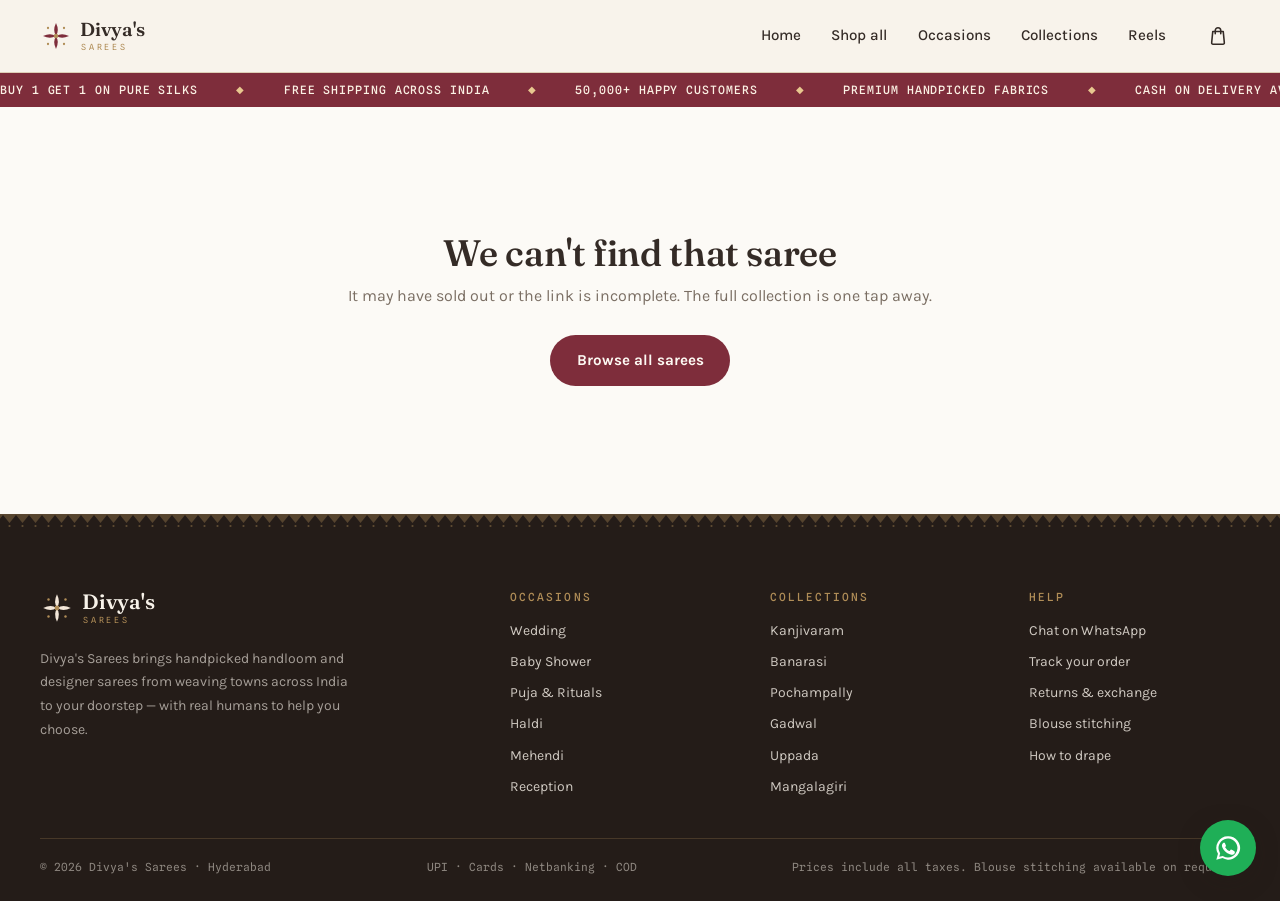
==== product.html @ c38b9ee7 "Initial commit: Divya's Sarees e-commerce template A production-ready, mobile-first e-commerce templ" ====
<!DOCTYPE html>
<html lang="en">
<head>
  <meta charset="UTF-8">
  <meta name="viewport" content="width=device-width, initial-scale=1.0">
  <title>Saree — Divya's Sarees</title>
  <meta name="description" content="Saree details, fabric, reviews, delivery estimate and easy WhatsApp checkout at Divya's Sarees.">
  <meta name="theme-color" content="#F8F3EA">
  <link rel="preconnect" href="https://fonts.googleapis.com">
  <link rel="preconnect" href="https://fonts.gstatic.com" crossorigin>
  <link rel="preconnect" href="https://images.pexels.com">
  <link href="https://fonts.googleapis.com/css2?family=Fraunces:opsz,wght@9..144,450..650&family=Karla:wght@400;500;700&family=Spline+Sans+Mono:wght@400;500&display=swap" rel="stylesheet">
  <link rel="stylesheet" href="css/style.css">
  <link rel="icon" href="assets/brand/favicon.svg">
</head>
<body data-page="product">

  <main id="main">
    <div class="page pdp" id="pdp-root">
      <!-- rendered by js/product.js -->
    </div>

    <section class="section section--tight section--silk" id="related-wrap">
      <div class="page">
        <div class="section-head reveal">
          <div><span class="eyebrow">You may also like</span><h2 id="rel-coll-title">Pairs well with your taste</h2></div>
          <a class="btn--line" id="rel-coll-viewall" href="shop.html">View all</a>
        </div>
        <div class="prod-rail prod-rail--s" id="related-rail" tabindex="0" aria-label="Related sarees, scroll horizontally"></div>
      </div>
    </section>

    <section class="section section--tight" id="related-occ-wrap">
      <div class="page">
        <div class="section-head reveal">
          <div><span class="eyebrow">Same occasion</span><h2 id="rel-occ-title">More for the occasion</h2></div>
          <a class="btn--line" id="rel-occ-viewall" href="shop.html">View all</a>
        </div>
        <div class="prod-rail prod-rail--s" id="related-occ-rail" tabindex="0" aria-label="Sarees for the same occasion, scroll horizontally"></div>
      </div>
    </section>
  </main>

  <!-- sticky mobile buy bar -->
  <div class="stickybar" id="stickybar" aria-hidden="true"></div>

  <!-- zoom lightbox -->
  <div class="lightbox" id="lightbox" role="dialog" aria-modal="true" aria-label="Zoomed saree photo">
    <div class="lightbox__bar">
      <button class="icon-btn" type="button" id="lightbox-close" aria-label="Close zoom"></button>
    </div>
    <div class="lightbox__stage" id="lightbox-stage">
      <img src="" alt="">
    </div>
  </div>

  <script src="js/data.js"></script>
  <script src="js/app.js"></script>
  <script src="js/product.js"></script>
</body>
</html>
---- css/style.css ----
/* =========================================================================
   DIVYA'S SAREES — STYLE
   Tokens first. The interface recedes; the sarees are the colour.
   ========================================================================= */

/* ---------- tokens ---------- */
:root {
  /* colour — brightened toward white while staying warm */
  --ivory: #FCFAF6;          /* canvas */
  --silk:  #F5F0E7;          /* secondary surface */
  --silk-deep: #EAE2D3;      /* pressed / borders on silk */
  --espresso: #342B26;       /* text */
  --espresso-deep: #241C18;  /* reels section canvas */
  --muted: #7A6E63;          /* secondary text */
  --kumkum: #7E2D3B;         /* the ONLY action colour */
  --kumkum-deep: #64222E;    /* hover / pressed */
  --kumkum-soft: #F3E3E2;    /* tint wash for tags */
  --zari: #B08D57;           /* antique gold — whisper only */
  --zari-faint: rgba(176, 141, 87, .35);
  --wa: #1FAF57;             /* WhatsApp brand affordance only */

  /* type */
  --f-display: "Fraunces", Georgia, serif;
  --f-body: "Karla", "Segoe UI", system-ui, sans-serif;
  --f-utility: "Spline Sans Mono", "Consolas", monospace;

  --fs-hero: clamp(2.1rem, 6.5vw, 3.6rem);
  --fs-h2: clamp(1.55rem, 4vw, 2.3rem);
  --fs-h3: clamp(1.1rem, 2.5vw, 1.35rem);
  --fs-body: 1rem;
  --fs-small: .875rem;
  --fs-label: .72rem;

  /* rhythm — tight, Suta-style */
  --space-section: clamp(1.9rem, 4.5vw, 3rem);
  --pad-page: clamp(1rem, 4vw, 2.5rem);
  --max-page: 1280px;
  --radius: 14px;
  --radius-s: 9px;
  --header-h: 60px;

  /* motion */
  --ease: cubic-bezier(.33, .8, .27, 1);
  --t-fast: .22s;
  --t-med: .45s;

  --shadow-card: 0 1px 2px rgba(52, 43, 38, .05), 0 10px 28px -14px rgba(52, 43, 38, .18);
  --shadow-float: 0 6px 30px -8px rgba(36, 28, 24, .35);
}
@media (min-width: 768px) { :root { --header-h: 72px; } }

/* ---------- the zari selvedge (signature) ---------- */
/* a fine woven temple-border: triangle teeth + dots, antique gold */
.selvedge {
  height: 13px;
  background-image: url("data:image/svg+xml,%3Csvg xmlns='http://www.w3.org/2000/svg' width='26' height='13' viewBox='0 0 26 13'%3E%3Cpath d='M0 13 L6.5 5 L13 13 Z M13 13 L19.5 5 L26 13 Z' fill='%23B08D57' fill-opacity='.42'/%3E%3Ccircle cx='6.5' cy='2' r='1.1' fill='%23B08D57' fill-opacity='.5'/%3E%3Ccircle cx='19.5' cy='2' r='1.1' fill='%23B08D57' fill-opacity='.5'/%3E%3C/svg%3E");
  background-repeat: repeat-x;
  background-position: center bottom;
  border-bottom: 1px solid var(--zari-faint);
  margin: 0 auto;
  max-width: min(88vw, 420px);
}
.selvedge--wide { max-width: none; }
.selvedge--flip { transform: scaleY(-1); }
.selvedge--dark { filter: none; opacity: .85; border-bottom-color: rgba(176,141,87,.45); }

/* ---------- base ---------- */
*, *::before, *::after { box-sizing: border-box; }
html { scroll-behavior: smooth; -webkit-text-size-adjust: 100%; }
body {
  margin: 0;
  background: var(--ivory);
  color: var(--espresso);
  font-family: var(--f-body);
  font-size: var(--fs-body);
  line-height: 1.6;
  -webkit-font-smoothing: antialiased;
}
img, video { max-width: 100%; display: block; }
a { color: inherit; }
button { font-family: inherit; cursor: pointer; }
h1, h2, h3, h4 { font-family: var(--f-display); font-weight: 550; line-height: 1.15; margin: 0; letter-spacing: -.01em; }
p { margin: 0; }
:focus-visible { outline: 2px solid var(--kumkum); outline-offset: 3px; border-radius: 4px; }
::selection { background: var(--kumkum); color: var(--ivory); }

.page { max-width: var(--max-page); margin-inline: auto; padding-inline: var(--pad-page); }
.visually-hidden {
  position: absolute; width: 1px; height: 1px; margin: -1px;
  clip-path: inset(50%); overflow: hidden; white-space: nowrap;
}
.skip-link {
  position: absolute; left: 1rem; top: -3rem; z-index: 200;
  background: var(--kumkum); color: #fff; padding: .5rem 1rem;
  border-radius: 6px; text-decoration: none; transition: top var(--t-fast);
}
.skip-link:focus { top: .6rem; }

/* ---------- buttons & controls ---------- */
.btn {
  display: inline-flex; align-items: center; justify-content: center; gap: .5rem;
  font-family: var(--f-body); font-weight: 700; font-size: .95rem;
  border-radius: 999px; padding: .78rem 1.6rem; min-height: 46px;
  border: 1.5px solid transparent; text-decoration: none;
  transition: background var(--t-fast) var(--ease), color var(--t-fast), border-color var(--t-fast), transform var(--t-fast);
}
.btn:active { transform: scale(.98); }
.btn svg { width: 18px; height: 18px; flex: 0 0 auto; }
.btn--primary { background: var(--kumkum); color: #FDF9F3; }
.btn--primary:hover { background: var(--kumkum-deep); }
.btn--ghost { background: transparent; color: var(--espresso); border-color: rgba(52,43,38,.35); }
.btn--ghost:hover { border-color: var(--espresso); }
.btn--onimage { background: rgba(248,243,234,.92); color: var(--espresso); }
.btn--onimage:hover { background: var(--ivory); }
.btn--line {
  background: none; border: none; padding: .25rem 0; min-height: 0; border-radius: 0;
  color: var(--kumkum); font-weight: 700; font-size: var(--fs-small);
  text-decoration: none; position: relative;
}
.btn--line::after {
  content: ""; position: absolute; left: 0; right: 0; bottom: -2px; height: 1.5px;
  background: var(--kumkum); transform: scaleX(.55); transform-origin: left;
  transition: transform var(--t-fast) var(--ease);
}
.btn--line:hover::after { transform: scaleX(1); }
.btn--sm { padding: .5rem 1.1rem; min-height: 38px; font-size: var(--fs-small); }

.icon-btn {
  display: inline-flex; align-items: center; justify-content: center;
  width: 44px; height: 44px; border-radius: 50%;
  border: none; background: transparent; color: var(--espresso);
  transition: background var(--t-fast);
  position: relative;
}
.icon-btn:hover { background: var(--silk); }
.icon-btn svg { width: 22px; height: 22px; }

.eyebrow {
  font-family: var(--f-utility); font-size: var(--fs-label);
  letter-spacing: .18em; text-transform: uppercase; color: var(--zari);
  font-weight: 500;
}
.u-mono { font-family: var(--f-utility); }

/* ---------- header ---------- */
.site-header {
  position: sticky; top: 0; z-index: 100;
  background: rgba(248, 243, 234, .93);
  backdrop-filter: blur(10px); -webkit-backdrop-filter: blur(10px);
  border-bottom: 1px solid var(--zari-faint);
}
.site-header__in {
  height: var(--header-h);
  display: flex; align-items: center; gap: .25rem;
}
/* ---------- logo lockup: butta mark + two-line wordmark ---------- */
.logo {
  display: inline-flex; align-items: center; gap: .5rem;
  text-decoration: none; color: var(--espresso);
  margin-right: auto;
}
.logo__mark { width: 30px; height: 30px; flex: 0 0 auto; display: block; }
.logo__mark svg { width: 100%; height: 100%; display: block; }
.lm-petal { fill: var(--kumkum); }
.lm-zari { fill: var(--zari); }
.logo__type { display: flex; flex-direction: column; line-height: 1; }
.logo__type strong {
  font-family: var(--f-display); font-weight: 600; font-size: 1.18rem;
  letter-spacing: -.012em;
}
.logo__type em {
  font-style: normal; font-family: var(--f-utility);
  font-size: .53rem; letter-spacing: .34em; text-transform: uppercase;
  color: var(--zari); margin-top: .22rem; margin-left: .1em;
}
.logo:hover .logo__type strong { color: var(--kumkum); }
/* on the espresso footer the maroon petals would disappear */
.site-footer .lm-petal { fill: #F2E6D8; }
.site-footer .logo { color: #F8F3EA; }
.site-footer .logo__mark { width: 34px; height: 34px; }
.site-footer .logo__type strong { font-size: 1.3rem; }
@media (min-width: 900px) { .logo__mark { width: 32px; height: 32px; } }
.main-nav { display: none; }
@media (min-width: 900px) {
  .main-nav { display: flex; gap: 1.9rem; margin-right: 1.6rem; }
  .main-nav > a, .nav-dd > a {
    text-decoration: none; font-weight: 500; font-size: .95rem; padding: .35rem 0;
    border-bottom: 2px solid transparent; transition: border-color var(--t-fast), color var(--t-fast);
    display: inline-block;
  }
  .main-nav > a:hover, .main-nav a[aria-current="page"],
  .nav-dd:hover > a, .nav-dd:focus-within > a { color: var(--kumkum); border-bottom-color: var(--kumkum); }
  .nav-toggle { display: none !important; }

  /* hover dropdowns: options pop up without clicking */
  .nav-dd { position: relative; }
  .nav-dd__menu {
    position: absolute; top: 100%; left: 50%; transform: translateX(-50%) translateY(6px);
    padding-top: 14px; /* hover bridge */
    opacity: 0; visibility: hidden; transition: opacity var(--t-fast), transform var(--t-fast), visibility var(--t-fast);
    z-index: 120;
  }
  .nav-dd:hover .nav-dd__menu, .nav-dd:focus-within .nav-dd__menu {
    opacity: 1; visibility: visible; transform: translateX(-50%) translateY(0);
  }
  .nav-dd__panel {
    background: var(--ivory); border: 1px solid var(--zari-faint); border-radius: 12px;
    box-shadow: var(--shadow-float); padding: 1rem 1.2rem;
    display: flex; gap: 1.8rem;
  }
  .nav-dd__panel h5 {
    font-family: var(--f-utility); font-size: .64rem; letter-spacing: .14em;
    text-transform: uppercase; color: var(--zari); font-weight: 500; margin: 0 0 .55rem;
  }
  .nav-dd__panel ul { list-style: none; margin: 0; padding: 0; min-width: 140px; }
  .nav-dd__panel li a {
    display: block; padding: .28rem 0; font-size: .88rem; text-decoration: none;
    border-bottom: none; white-space: nowrap;
  }
  .nav-dd__panel li a:hover { color: var(--kumkum); }
  .nav-dd__panel li a.more { color: var(--kumkum); font-weight: 700; }
}
.cart-count {
  position: absolute; top: 4px; right: 2px;
  min-width: 17px; height: 17px; padding: 0 4px; border-radius: 999px;
  background: var(--kumkum); color: #fff;
  font-family: var(--f-utility); font-size: .62rem; font-weight: 500;
  display: flex; align-items: center; justify-content: center;
}
.cart-count[hidden] { display: none; }

/* mobile menu drawer */
.menu-drawer {
  position: fixed; inset: 0; z-index: 150; visibility: hidden;
}
.menu-drawer.open { visibility: visible; }
.menu-drawer__scrim, .cart-drawer__scrim, .sheet__scrim {
  position: absolute; inset: 0; background: rgba(36, 28, 24, .45);
  opacity: 0; transition: opacity var(--t-med) var(--ease);
}
.menu-drawer.open .menu-drawer__scrim { opacity: 1; }
.menu-drawer__panel {
  position: absolute; top: 0; bottom: 0; left: 0; width: min(84vw, 340px);
  background: var(--ivory); padding: 1.25rem 1.5rem 2rem;
  transform: translateX(-102%); transition: transform var(--t-med) var(--ease);
  overflow-y: auto; display: flex; flex-direction: column;
}
.menu-drawer.open .menu-drawer__panel { transform: none; }
.menu-drawer__head { display: flex; align-items: center; justify-content: space-between; margin-bottom: .75rem; }
.menu-drawer nav { display: flex; flex-direction: column; }
.menu-drawer nav a {
  text-decoration: none; font-family: var(--f-display); font-size: 1.35rem; font-weight: 550;
  padding: .8rem 0; border-bottom: 1px solid var(--silk-deep);
}
.menu-drawer nav a:hover { color: var(--kumkum); }
.menu-drawer__foot { margin-top: auto; padding-top: 1.5rem; color: var(--muted); font-size: var(--fs-small); }

/* ---------- sections ---------- */
.section { padding-block: var(--space-section); }
.section--tight { padding-block: calc(var(--space-section) * .6); }
.section--silk { background: var(--silk); }
.section-head {
  display: flex; align-items: flex-end; justify-content: space-between; gap: 1rem;
  margin-bottom: clamp(.9rem, 2.5vw, 1.4rem);
}
.section-head > div:first-child { flex: 1; min-width: 0; }
.section-head h2 {
  font-size: var(--fs-h2);
  display: flex; align-items: center; gap: .8rem;
}
/* the zari rule: a thin gold line runs from the title to the edge (Suta-style) */
.section-head h2::after {
  content: ""; flex: 1; height: 1px; background: var(--zari-faint); min-width: 24px;
}
.section-head .eyebrow { display: block; margin-bottom: .3rem; }
.section-head p.sub { color: var(--muted); margin-top: .35rem; max-width: 48ch; font-size: var(--fs-small); }

/* ---------- reveal (fade only — no vertical movement) ---------- */
.reveal { opacity: 0; transition: opacity .6s var(--ease); }
.reveal.in { opacity: 1; }
@media (prefers-reduced-motion: reduce) {
  .reveal { opacity: 1; transition: none; }
  html { scroll-behavior: auto; }
  *, *::before, *::after { animation-duration: .01ms !important; transition-duration: .01ms !important; }
}

/* ---------- image frames & skeleton ---------- */
.img-frame {
  display: block; position: relative; overflow: hidden; background: var(--silk);
  border-radius: var(--radius);
}
.img-frame::before {
  content: ""; position: absolute; inset: 0;
  background: linear-gradient(100deg, transparent 30%, rgba(255,255,255,.45) 50%, transparent 70%);
  transform: translateX(-100%); animation: shimmer 1.6s infinite;
  z-index: 1;
}
.img-frame.loaded::before { display: none; }
@keyframes shimmer { to { transform: translateX(100%); } }
.img-frame img {
  width: 100%; height: 100%; object-fit: cover;
  opacity: 0; transition: opacity .5s ease;
}
.img-frame.loaded img { opacity: 1; }

/* ---------- offer ribbon (scrolling marquee under the header) ---------- */
.marquee {
  background: var(--kumkum); color: #FBF1E4;
  overflow: hidden; padding: .48rem 0;
  font-family: var(--f-utility); font-size: .72rem; font-weight: 500;
  letter-spacing: .08em; text-transform: uppercase;
}
.marquee__track {
  display: flex; gap: 2.4rem; width: max-content;
  animation: marquee 30s linear infinite;
}
.marquee:hover .marquee__track { animation-play-state: paused; }
.marquee__track span { display: inline-flex; align-items: center; gap: 2.4rem; white-space: nowrap; }
.marquee__track i { font-style: normal; color: #E8C88F; font-size: .6rem; }
@keyframes marquee { to { transform: translateX(-50%); } }
@media (prefers-reduced-motion: reduce) { .marquee__track { animation: none; } }

/* ---------- slim offer strip (compact mobile / wider desktop) ----------
   Images are true 21:9 banners composed for band cropping.               */
.offer-strip {
  position: relative; overflow: hidden;
  height: 190px; background: var(--silk);
}
.offer-strip__slide {
  position: absolute; inset: 0; opacity: 0; transition: opacity .5s ease;
  pointer-events: none;
}
.offer-strip__slide.active { opacity: 1; pointer-events: auto; }
.offer-strip__slide { background: #F7F4EE; } /* matches the banner's ivory field */
.offer-strip__slide img {
  width: 100%; height: 100%; object-fit: cover; object-position: right 30%;
}
.offer-strip__slide::after {
  content: ""; position: absolute; inset: 0;
  background: linear-gradient(90deg, rgba(252, 250, 246, .95) 0%, rgba(252, 250, 246, .66) 42%, rgba(252, 250, 246, 0) 68%);
}
.offer-strip__copy {
  position: absolute; z-index: 2; left: 0; right: 0; top: 50%; transform: translateY(-50%);
  max-width: var(--max-page); margin-inline: auto; padding-inline: var(--pad-page);
  color: var(--espresso);
}
.offer-strip__badge {
  display: inline-block; background: var(--kumkum); color: #FDF9F3;
  font-family: var(--f-utility); font-size: .66rem; font-weight: 500;
  letter-spacing: .08em; text-transform: uppercase;
  padding: .24rem .6rem; border-radius: 5px; margin-bottom: .4rem;
}
.offer-strip__copy h2 { font-size: 1.1rem; max-width: 16ch; }
.offer-strip__copy .go {
  margin-top: .5rem; min-height: 34px; padding: .3rem .9rem; font-size: .76rem;
}
.offer-strip__pills { display: none; }
.offer-strip__arrow {
  position: absolute; z-index: 3; top: 50%; transform: translateY(-50%);
  width: 30px; height: 30px; border-radius: 50%; border: 1px solid var(--zari-faint);
  background: rgba(252, 250, 246, .92); color: var(--espresso);
  display: grid; place-items: center; transition: background var(--t-fast);
}
.offer-strip__arrow svg { width: 15px; height: 15px; }
.offer-strip__arrow:hover { background: var(--ivory); }
.offer-strip__arrow--prev { left: .5rem; }
.offer-strip__arrow--next { right: .5rem; }
.offer-strip__dots {
  position: absolute; z-index: 3; right: var(--pad-page); bottom: .3rem;
  display: flex; gap: .05rem;
}
.offer-strip__dots button {
  width: 24px; height: 24px; border: none; background: none; padding: 0;
  display: grid; place-items: center;
}
.offer-strip__dots button::after {
  content: ""; width: 6px; height: 6px; border-radius: 50%;
  background: rgba(52, 43, 38, .3); transition: all var(--t-fast);
}
.offer-strip__dots button[aria-current="true"]::after { background: var(--kumkum); width: 15px; border-radius: 99px; }
@media (min-width: 900px) {
  .offer-strip { height: 264px; }
  /* contain, pinned right: the model is never cropped; scrim blends the seam */
  .offer-strip__slide img { object-fit: contain; object-position: right center; }
  .offer-strip__badge { font-size: .78rem; padding: .3rem .8rem; border-radius: 6px; margin-bottom: .55rem; }
  .offer-strip__copy h2 { font-size: 1.75rem; max-width: 18ch; }
  .offer-strip__copy .go { margin-top: .7rem; min-height: 38px; padding: .5rem 1.1rem; font-size: .85rem; }
  .offer-strip__pills {
    display: flex; position: absolute; z-index: 3; left: 0; right: 0; bottom: .85rem;
    max-width: var(--max-page); margin-inline: auto; padding-inline: var(--pad-page);
    gap: .5rem;
  }
  .offer-strip__pills a {
    background: rgba(252, 250, 246, .95); border: 1.5px solid rgba(52, 43, 38, .4);
    color: var(--espresso); text-decoration: none;
    font-size: .8rem; font-weight: 700; padding: .38rem 1rem; border-radius: 999px;
    transition: all var(--t-fast);
  }
  .offer-strip__pills a:hover { background: var(--kumkum); border-color: var(--kumkum); color: #FDF9F3; }
  .offer-strip__arrow { width: 38px; height: 38px; }
  .offer-strip__arrow svg { width: 18px; height: 18px; }
  .offer-strip__arrow--prev { left: .9rem; }
  .offer-strip__arrow--next { right: .9rem; }
  .offer-strip__dots { bottom: .95rem; }
}

/* ---------- occasion collection banners (illustrated, text in CSS) ------
   Illustration art sits in the image; the wordmark is real type so the
   whole set re-skins by editing data, not by re-cutting artwork.        */
.occ-banners {
  display: grid; grid-template-columns: 1fr; gap: .6rem;
}
@media (min-width: 760px) {
  .occ-banners { grid-template-columns: repeat(12, 1fr); gap: .7rem; }
  .occ-banner { grid-column: span 3; }
  .occ-banner:nth-child(-n+3) { grid-column: span 4; }
}
.occ-banner {
  position: relative; display: block; text-decoration: none;
  border-radius: var(--radius-s); overflow: hidden;
  aspect-ratio: 21 / 9; background: var(--silk);
  border: 1px solid var(--zari-faint);
}
@media (min-width: 760px) { .occ-banner { aspect-ratio: 3 / 2; } }
.occ-banner .img-frame { position: absolute; inset: 0; border-radius: 0; }
.occ-banner .img-frame img { transition: opacity .5s ease, transform .7s var(--ease); }
.occ-banner:hover .img-frame img { transform: scale(1.04); }
/* soft wash so the wordmark always reads over the artwork */
.occ-banner::after {
  content: ""; position: absolute; inset: 0; z-index: 1;
  background: linear-gradient(90deg, rgba(250, 246, 238, .92) 0%, rgba(250, 246, 238, .72) 42%, rgba(250, 246, 238, 0) 78%);
}
.occ-banner__wm {
  position: absolute; z-index: 2; left: 0; top: 50%; transform: translateY(-50%);
  padding: 0 1rem; max-width: 68%;
}
.occ-banner__wm strong {
  display: block; font-family: var(--f-display); font-weight: 550;
  font-size: clamp(1rem, 3.4vw, 1.5rem); line-height: 1.05;
  text-transform: uppercase; letter-spacing: .015em; color: #6B3A24;
}
.occ-banner__wm em {
  display: block; font-style: normal; font-family: var(--f-utility);
  font-size: .58rem; letter-spacing: .3em; text-transform: uppercase;
  color: var(--zari); margin-top: .3rem;
}
.occ-banner__wm .count {
  display: block; font-family: var(--f-utility); font-size: .58rem;
  letter-spacing: .1em; text-transform: uppercase; color: var(--muted); margin-top: .45rem;
}
@media (min-width: 760px) {
  .occ-banner__wm { padding: 0 1.3rem; }
  .occ-banner__wm em { font-size: .62rem; }
}

/* ---------- occasions: small boxes ---------- */
.occ-grid {
  display: grid; grid-template-columns: repeat(3, 1fr);
  gap: .7rem .6rem;
}
@media (min-width: 900px) {
  .occ-grid { grid-template-columns: repeat(6, 1fr); gap: .8rem .7rem; }
}
.occ-tile { display: block; text-decoration: none; }
.occ-tile .img-frame { aspect-ratio: 1; border-radius: 10px; }
.occ-tile .img-frame img { transition: opacity .5s ease, transform .6s var(--ease); }
.occ-tile:hover .img-frame img { transform: scale(1.05); }
.occ-tile__meta { padding: .35rem .1rem 0; }
.occ-tile__meta strong { display: block; font-size: .82rem; font-weight: 700; line-height: 1.25; }
.occ-tile__meta .count { font-family: var(--f-utility); font-size: .62rem; color: var(--muted); display: block; }
.occ-tile__meta .go { font-size: .72rem; font-weight: 700; color: var(--kumkum); }
.occ-tile:hover .go { text-decoration: underline; text-underline-offset: 2px; }

/* View all under vertical product grids */
.rail-foot { text-align: center; margin-top: .9rem; }

/* ---------- tiles (occasion / fabric) ---------- */
.tile-grid {
  display: grid; grid-template-columns: repeat(2, 1fr);
  gap: clamp(.7rem, 2vw, 1.4rem);
}
@media (min-width: 700px) { .tile-grid { grid-template-columns: repeat(3, 1fr); } }
.tile {
  position: relative; display: block; text-decoration: none;
  border-radius: var(--radius); overflow: hidden;
  aspect-ratio: 4 / 5;
}
.tile-grid--fabric .tile { aspect-ratio: 4 / 3; }
.tile .img-frame { position: absolute; inset: 0; border-radius: 0; }
.tile .img-frame img { transition: opacity .5s ease, transform .8s var(--ease); }
.tile:hover .img-frame img { transform: scale(1.045); }
.tile::after {
  content: ""; position: absolute; inset: 0; z-index: 1;
  background: linear-gradient(to top, rgba(30, 21, 17, .68), rgba(30, 21, 17, .05) 55%);
}
.tile__label {
  position: absolute; z-index: 2; left: 0; right: 0; bottom: 0;
  padding: .9rem 1rem;
  color: #FBF7F0;
}
.tile__label .accent { display: block; width: 26px; height: 2px; margin-bottom: .5rem; border-radius: 2px; }
.tile__label strong { font-family: var(--f-display); font-weight: 550; font-size: var(--fs-h3); display: block; }
.tile__label span { font-size: .8rem; opacity: .85; display: none; }
.tile__label .count {
  display: block; font-family: var(--f-utility); font-size: .66rem;
  letter-spacing: .08em; text-transform: uppercase; opacity: .9; margin-top: .15rem;
}
@media (min-width: 700px) { .tile__label span { display: block; } .tile__label { padding: 1.2rem 1.3rem; } }

/* ---------- collections rail ---------- */
.coll-rail {
  display: flex; gap: clamp(.9rem, 2.5vw, 1.6rem);
  overflow-x: auto; padding-bottom: .75rem;
  scroll-snap-type: x proximity;
  scrollbar-width: thin; scrollbar-color: var(--silk-deep) transparent;
}
.coll-card {
  flex: 0 0 auto; width: min(44vw, 178px); /* two cards side by side on mobile */
  text-decoration: none; scroll-snap-align: start;
}
.coll-card .img-frame {
  width: 100%; aspect-ratio: 3 / 4; border-radius: var(--radius-s);
}
.coll-card .img-frame img { transition: opacity .5s ease, transform .7s var(--ease); }
.coll-card:hover .img-frame img { transform: scale(1.05); }
.coll-card strong {
  display: block; margin-top: .55rem; font-weight: 700; font-size: var(--fs-small);
  text-align: center;
}
.coll-card:hover strong { color: var(--kumkum); }
.coll-card span {
  display: block; font-family: var(--f-utility); font-size: .68rem; color: var(--muted);
  text-align: center;
}

/* ---------- product cards ---------- */
.prod-rail {
  display: grid; grid-auto-flow: column;
  grid-auto-columns: min(46vw, 300px);
  gap: clamp(.8rem, 2vw, 1.5rem);
  overflow-x: auto; padding-bottom: .9rem;
  scroll-snap-type: x proximity;
  scrollbar-width: thin; scrollbar-color: var(--silk-deep) transparent;
}
@media (min-width: 900px) { .prod-rail { grid-auto-columns: 265px; } }
/* narrower rail cards (PDP related rails — five visible on desktop) */
@media (min-width: 900px) { .prod-rail--s { grid-auto-columns: 218px; } }
.prod-grid {
  display: grid; grid-template-columns: repeat(2, 1fr);
  gap: clamp(.8rem, 2vw, 1.6rem) clamp(.6rem, 1.5vw, 1.2rem);
}
@media (min-width: 768px)  { .prod-grid { grid-template-columns: repeat(3, 1fr); } }
@media (min-width: 1080px) { .prod-grid { grid-template-columns: repeat(4, 1fr); } }
@media (min-width: 1380px) { .prod-grid { grid-template-columns: repeat(5, 1fr); } }

.pcard { position: relative; scroll-snap-align: start; }
.pcard__media {
  position: relative; display: block; border-radius: var(--radius); overflow: hidden;
  aspect-ratio: 3 / 4; background: var(--silk);
}
.pcard__media img {
  position: absolute; inset: 0; width: 100%; height: 100%; object-fit: cover;
  transition: opacity .45s ease;
}
.pcard__media img.alt { opacity: 0; }
.pcard.swapped .pcard__media img.alt, .pcard__media:hover img.alt { opacity: 1; }
@media (hover: none) { .pcard__media:hover img.alt { opacity: 0; } .pcard.swapped .pcard__media img.alt { opacity: 1 !important; } }
.pcard__tags {
  position: absolute; z-index: 2; top: .55rem; left: .55rem;
  display: flex; flex-direction: column; gap: .3rem; align-items: flex-start;
}
.pcard__tag {
  font-family: var(--f-utility); font-size: .64rem; letter-spacing: .1em; text-transform: uppercase;
  background: rgba(248, 243, 234, .94); color: var(--kumkum);
  padding: .28rem .6rem; border-radius: 99px; font-weight: 500;
}
.pcard__tag--off { background: var(--kumkum); color: #FDF9F3; }
.pcard__fab {
  position: absolute; z-index: 2; bottom: .55rem; left: .55rem;
  font-family: var(--f-utility); font-size: .6rem; letter-spacing: .09em; text-transform: uppercase;
  background: rgba(248, 243, 234, .92); color: var(--espresso);
  padding: .24rem .55rem; border-radius: 99px; font-weight: 500;
}
.pcard__wish {
  position: absolute; z-index: 2; top: .45rem; right: .45rem;
  width: 38px; height: 38px; border-radius: 50%; border: none;
  background: rgba(248, 243, 234, .92); color: var(--espresso);
  display: grid; place-items: center; transition: transform var(--t-fast), color var(--t-fast);
}
.pcard__wish svg { width: 18px; height: 18px; }
.pcard__wish:hover { transform: scale(1.08); }
.pcard__wish.on { color: var(--kumkum); }
.pcard__wish.on svg path { fill: var(--kumkum); }
.pcard__swap {
  position: absolute; z-index: 2; bottom: 3.1rem; right: .55rem;
  width: 34px; height: 34px; border-radius: 50%; border: none;
  background: rgba(248, 243, 234, .88); color: var(--espresso);
  display: grid; place-items: center;
}
.pcard__swap svg { width: 16px; height: 16px; }
@media (hover: hover) and (pointer: fine) { .pcard__swap { display: none; } }

/* quick view chip (Suta-style "view") */
.pcard__view {
  position: absolute; z-index: 2; bottom: .55rem; right: .55rem;
  display: inline-flex; align-items: center; gap: .32rem;
  border: none; border-radius: 999px; padding: .3rem .7rem;
  background: rgba(252, 250, 246, .94); color: var(--espresso);
  font-family: var(--f-body); font-size: .72rem; font-weight: 700;
  box-shadow: 0 2px 10px -4px rgba(52, 43, 38, .35);
}
.pcard__view svg { width: 14px; height: 14px; }
@media (hover: hover) and (pointer: fine) {
  .pcard__view { opacity: 0; transition: opacity var(--t-fast); }
  .pcard:hover .pcard__view, .pcard__view:focus-visible { opacity: 1; }
}

/* quick view modal */
.qv { position: fixed; inset: 0; z-index: 175; display: none; }
.qv.open { display: block; }
.qv__scrim { position: absolute; inset: 0; background: rgba(36, 28, 24, .5); }
.qv__panel {
  position: absolute; left: 50%; top: 50%; transform: translate(-50%, -50%);
  width: min(94vw, 720px); max-height: 88vh; overflow-y: auto;
  background: var(--ivory); border-radius: var(--radius);
  box-shadow: var(--shadow-float);
  display: grid; grid-template-columns: 1fr; gap: 0;
}
@media (min-width: 700px) { .qv__panel { grid-template-columns: 45% 1fr; overflow: hidden; } }
.qv__media { position: relative; aspect-ratio: 3 / 4; background: var(--silk); }
.qv__media .img-frame { position: absolute; inset: 0; border-radius: 0; }
@media (min-width: 700px) { .qv__media { aspect-ratio: auto; min-height: 420px; } }
.qv__body { padding: 1.2rem 1.3rem 1.4rem; display: flex; flex-direction: column; align-items: flex-start; gap: .55rem; }
.qv__tags { display: flex; gap: .4rem; flex-wrap: wrap; }
.qv__tags span {
  font-family: var(--f-utility); font-size: .64rem; letter-spacing: .08em; text-transform: uppercase;
  border: 1px solid var(--silk-deep); border-radius: 5px; padding: .22rem .5rem; color: var(--muted);
}
.qv__body h3 { font-size: 1.35rem; }
.qv__price { display: flex; align-items: baseline; gap: .55rem; }
.qv__price .price-now { font-size: 1.1rem; }
.qv__rating { display: flex; align-items: center; gap: .35rem; font-size: .78rem; color: var(--muted); }
.qv__body .btn--primary { width: 100%; max-width: 280px; margin-top: .4rem; }
.qv__details { font-size: .82rem; font-weight: 700; color: var(--kumkum); text-decoration: underline; text-underline-offset: 3px; }
.qv__close {
  position: absolute; top: .5rem; right: .5rem; z-index: 2;
  width: 38px; height: 38px; border-radius: 50%; border: none;
  background: rgba(252, 250, 246, .94); color: var(--espresso);
  display: grid; place-items: center;
}
.qv__close svg { width: 18px; height: 18px; }
.pcard__body { padding: .7rem .2rem 0; }
.pcard__name {
  font-weight: 700; font-size: var(--fs-small); line-height: 1.35;
  text-decoration: none; display: block; color: var(--espresso);
}
.pcard__name:hover { color: var(--kumkum); }
.pcard__meta { font-size: .78rem; color: var(--muted); margin-top: .1rem; }
.pcard__price { display: flex; align-items: baseline; gap: .5rem; margin-top: .35rem; flex-wrap: wrap; }
.price-now { font-family: var(--f-utility); font-weight: 400; color: var(--kumkum); font-size: .87rem; }
.price-mrp { font-family: var(--f-utility); font-size: .72rem; color: var(--muted); text-decoration: line-through; }
.price-off { font-size: .74rem; color: var(--kumkum); font-weight: 700; }
.pcard__offer {
  display: inline-block; margin-top: .35rem;
  font-family: var(--f-utility); font-size: .62rem; font-weight: 500;
  letter-spacing: .08em; text-transform: uppercase;
  background: var(--kumkum-soft); color: var(--kumkum);
  padding: .2rem .5rem; border-radius: 4px;
}
.pcard__rating { display: flex; align-items: center; gap: .3rem; margin-top: .3rem; font-size: .78rem; color: var(--muted); }
.star { width: 13px; height: 13px; fill: var(--zari); }

/* ---------- reels ---------- */
.section--reels {
  background: var(--espresso-deep); color: #F5EFE6;
}
.section--reels .section-head h2 { color: #F8F3EA; }
.section--reels .section-head p.sub { color: rgba(245, 239, 230, .65); }
.reel-rail {
  display: grid; grid-auto-flow: column;
  grid-auto-columns: min(62vw, 250px); /* one full card + half of the next */
  gap: .75rem;
  overflow-x: auto; padding: .25rem 0 .9rem;
  scroll-snap-type: x mandatory;
  scrollbar-width: thin; scrollbar-color: rgba(176,141,87,.4) transparent;
}
@media (min-width: 900px) {
  /* exactly six cards fill the row — no leftover space on either side */
  .reel-rail { grid-auto-columns: calc((100% - 3.75rem) / 6); scroll-snap-type: x proximity; }
}
.section--reels .btn--line { color: #F3D9A4; }
.section--reels .btn--line::after { background: #F3D9A4; }
.reel.extra[hidden] { display: none; }
.reel-wrap { position: relative; }
.reel-arrow {
  position: absolute; z-index: 5; top: 36%; transform: translateY(-50%);
  width: 40px; height: 40px; border-radius: 50%; border: 1px solid var(--zari-faint);
  background: rgba(248, 243, 234, .94); color: var(--espresso);
  display: grid; place-items: center;
  box-shadow: 0 4px 16px -6px rgba(0, 0, 0, .5);
  transition: background var(--t-fast), transform var(--t-fast);
}
.reel-arrow:hover { background: var(--ivory); }
.reel-arrow:active { transform: translateY(-50%) scale(.93); }
.reel-arrow svg { width: 18px; height: 18px; }
.reel-arrow--prev { left: -6px; }
.reel-arrow--next { right: -6px; }
.reel-foot { text-align: center; margin-top: .2rem; }
.reel-arrow--mid { top: 42%; }
.section--reels .btn--ghost { color: #F5EFE6; border-color: rgba(245, 239, 230, .45); }
.section--reels .btn--ghost:hover { border-color: #F5EFE6; }
.reel {
  scroll-snap-align: start; /* first card sits flush left — no leading gap */
  border-radius: var(--radius); overflow: hidden;
  background: #2E251F;
  border: 1px solid rgba(176, 141, 87, .22);
  display: flex; flex-direction: column;
}
.reel__stage { position: relative; aspect-ratio: 9 / 16; background: #1B1512; }
.reel__stage video { width: 100%; height: 100%; object-fit: cover; }
.reel__stage .poster {
  position: absolute; inset: 0; width: 100%; height: 100%; object-fit: cover;
  transition: opacity .4s ease;
}
.reel.playing .poster { opacity: 0; pointer-events: none; }
.reel__grad {
  content: ""; position: absolute; inset: 0;
  background: linear-gradient(to top, rgba(20, 14, 11, .65), transparent 38%);
  pointer-events: none;
}
.reel__stats {
  position: absolute; left: .65rem; bottom: .55rem; right: .65rem;
  display: flex; flex-direction: column; gap: .2rem;
  color: #fff; text-shadow: 0 1px 6px rgba(0,0,0,.5);
}
.reel__caption { font-size: .76rem; font-weight: 700; }
.reel__counts { display: flex; gap: .7rem; font-family: var(--f-utility); font-size: .66rem; }
.reel__counts span { display: inline-flex; align-items: center; gap: .3rem; }
.reel__counts svg { width: 13px; height: 13px; }
.reel__sound {
  position: absolute; top: .6rem; right: .6rem;
  width: 36px; height: 36px; border-radius: 50%; border: none;
  background: rgba(20, 14, 11, .55); color: #fff;
  display: grid; place-items: center;
}
.reel__sound svg { width: 16px; height: 16px; }
.reel__play {
  position: absolute; inset: 0; margin: auto; width: 58px; height: 58px;
  border-radius: 50%; border: none; background: rgba(248,243,234,.9); color: var(--espresso);
  display: none; place-items: center;
}
.reel.needs-tap .reel__play { display: grid; }
.reel__play svg { width: 22px; height: 22px; margin-left: 3px; }

/* the stitch: selvedge strip locking video to product */
.reel__stitch {
  height: 11px;
  background-image: url("data:image/svg+xml,%3Csvg xmlns='http://www.w3.org/2000/svg' width='22' height='11' viewBox='0 0 22 11'%3E%3Cpath d='M0 11 L5.5 4 L11 11 Z M11 11 L16.5 4 L22 11 Z' fill='%23B08D57' fill-opacity='.55'/%3E%3C/svg%3E");
  background-repeat: repeat-x; background-position: center bottom;
  background-color: #2E251F;
}
.reel__product {
  display: grid; grid-template-columns: 40px 1fr; gap: .55rem;
  align-items: center; padding: .55rem .65rem .65rem;
  background: var(--ivory); color: var(--espresso);
  text-decoration: none;
}
.reel__product .img-frame { width: 40px; height: 52px; border-radius: 6px; }
.reel__product strong { font-size: .72rem; font-weight: 700; line-height: 1.25; display: block; }
.reel__product .price-now { font-size: .78rem; }
.reel__product .shoplook {
  display: block; font-size: .68rem; font-weight: 700; color: var(--kumkum); margin-top: .1rem;
}

/* ---------- save tiers ---------- */
.tiers {
  display: grid; gap: .8rem; margin-top: 1.6rem;
  grid-template-columns: repeat(3, 1fr);
}
.tier {
  text-align: center; padding: 1.1rem .5rem 1.2rem;
  border: 1px solid var(--zari-faint); border-radius: var(--radius-s);
  background: var(--ivory);
}
.tier strong { font-family: var(--f-display); font-size: clamp(1.4rem, 4vw, 1.9rem); color: var(--kumkum); display: block; font-weight: 550; }
.tier span { font-family: var(--f-utility); font-size: .72rem; color: var(--muted); letter-spacing: .06em; text-transform: uppercase; }

/* ---------- customer reviews (photo-first cards) ---------- */
.testi-wrap { position: relative; }
.ugc-rail {
  display: grid; grid-auto-flow: column;
  grid-auto-columns: min(62vw, 250px);
  gap: clamp(.7rem, 2vw, 1.1rem);
  overflow-x: auto; padding-bottom: 1rem;
  scroll-snap-type: x mandatory;
  scrollbar-width: none;
}
.ugc-rail::-webkit-scrollbar { display: none; }
@media (min-width: 900px) { .ugc-rail { grid-auto-columns: 250px; scroll-snap-type: x proximity; } }
.ugc {
  display: flex; flex-direction: column; scroll-snap-align: center;
  border-radius: var(--radius); overflow: hidden;
  text-decoration: none; background: var(--ivory);
  box-shadow: var(--shadow-card); color: var(--espresso);
}
@media (min-width: 900px) { .ugc { scroll-snap-align: start; } }
.ugc .img-frame { aspect-ratio: 3 / 4; border-radius: 0; }
.ugc .img-frame img { transition: opacity .5s ease, transform .7s var(--ease); }
.ugc:hover .img-frame img { transform: scale(1.045); }
.ugc__cap { padding: .7rem .85rem .85rem; }
.ugc__cap .stars { display: flex; gap: 1px; margin-bottom: .3rem; }
.ugc__cap .stars .star { width: 11px; height: 11px; }
.ugc__cap .line { display: block; font-size: .82rem; line-height: 1.4; font-weight: 500; }
.ugc__cap .who {
  display: block; font-family: var(--f-utility); font-size: .66rem;
  color: var(--muted); margin-top: .35rem;
}
.ugc__cap .shop {
  display: inline-block; margin-top: .45rem;
  font-size: .74rem; font-weight: 700; color: var(--kumkum);
  border-bottom: 1.5px solid var(--kumkum); padding-bottom: 1px;
}
.testi-nav {
  display: flex; gap: .5rem; position: absolute; right: 0; top: -3.6rem;
}
.testi-nav button {
  width: 42px; height: 42px; border-radius: 50%;
  border: 1.5px solid rgba(52,43,38,.3); background: none; color: var(--espresso);
  display: grid; place-items: center; transition: all var(--t-fast);
}
.testi-nav button:hover { border-color: var(--kumkum); color: var(--kumkum); }
@media (max-width: 899px) { .testi-nav { top: -3.2rem; } .testi-nav button { width: 38px; height: 38px; } }

/* ---------- trust strip ---------- */
.trust-grid {
  display: grid; grid-template-columns: repeat(2, 1fr);
  gap: clamp(1rem, 3vw, 1.8rem) 1rem;
}
@media (min-width: 900px) { .trust-grid { grid-template-columns: repeat(4, 1fr); } }
.trust {
  display: flex; align-items: center; gap: .85rem;
  font-size: .85rem; line-height: 1.4;
}
.trust__icon {
  flex: 0 0 auto; width: 46px; height: 46px; border-radius: 50%;
  border: 1px solid var(--zari-faint); color: var(--kumkum);
  display: grid; place-items: center;
}
.trust__icon svg { width: 21px; height: 21px; }

/* ---------- shop via video call ---------- */
.vcall {
  position: relative; overflow: hidden;
  border: 1px solid var(--zari-faint); border-radius: var(--radius);
  background: var(--silk);
  display: grid; grid-template-columns: 1fr;
}
@media (min-width: 820px) { .vcall { grid-template-columns: 1fr 1fr; } }
.vcall__copy {
  padding: 1.5rem 1.4rem 1.7rem;
  display: flex; flex-direction: column; align-items: flex-start; gap: .5rem;
  order: 2;
}
@media (min-width: 820px) {
  .vcall__copy { order: 1; padding: 2.2rem 2.4rem; justify-content: center; }
}
.vcall__copy h2 { font-size: clamp(1.5rem, 4vw, 2rem); }
.vcall__copy p { color: var(--muted); font-size: var(--fs-small); max-width: 40ch; }
.vcall__points {
  list-style: none; margin: .3rem 0 0; padding: 0;
  display: flex; flex-direction: column; gap: .3rem;
}
.vcall__points li {
  display: flex; align-items: center; gap: .45rem;
  font-size: .82rem; font-weight: 500;
}
.vcall__points svg { width: 15px; height: 15px; color: var(--kumkum); flex: 0 0 auto; }
.vcall__copy .btn { margin-top: .7rem; }
.vcall__media {
  position: relative; order: 1; min-height: 200px;
  /* the arch: echoes a temple doorway, like the reference */
  border-radius: 999px 0 0 0;
  overflow: hidden;
}
@media (min-width: 820px) { .vcall__media { order: 2; min-height: 320px; border-radius: 200px 0 0 0; } }
.vcall__media .img-frame { position: absolute; inset: 0; border-radius: inherit; }
.vcall__media .img-frame img { object-position: center 35%; }
.vcall__selvedge {
  position: absolute; left: 0; right: 0; bottom: 0; height: 11px; z-index: 2;
  background-image: url("data:image/svg+xml,%3Csvg xmlns='http://www.w3.org/2000/svg' width='22' height='11' viewBox='0 0 22 11'%3E%3Cpath d='M0 11 L5.5 4 L11 11 Z M11 11 L16.5 4 L22 11 Z' fill='%23B08D57' fill-opacity='.5'/%3E%3C/svg%3E");
  background-repeat: repeat-x; background-position: center bottom;
}

/* ---------- community (WhatsApp channel + Instagram) ---------- */
.community { display: grid; gap: 1rem; }
@media (min-width: 760px) { .community { grid-template-columns: 1fr 1fr; gap: 1.4rem; } }
.community__card {
  border: 1px solid var(--zari-faint); border-radius: var(--radius);
  background: var(--ivory); box-shadow: var(--shadow-card);
  padding: 1.5rem 1.4rem; text-align: center;
  display: flex; flex-direction: column; align-items: center; gap: .55rem;
}
.community__icon {
  width: 54px; height: 54px; border-radius: 50%;
  display: grid; place-items: center; color: #fff;
}
.community__icon svg { width: 28px; height: 28px; }
.community__icon--wa { background: var(--wa); }
.community__icon--ig {
  background: radial-gradient(circle at 30% 110%, #FDB329 0%, #E5405E 45%, #8E44AD 90%);
}
.community__card h3 { font-size: 1.25rem; }
.community__card p { color: var(--muted); font-size: var(--fs-small); max-width: 34ch; }
.community__card .btn { margin-top: .5rem; }
.btn--wa { background: var(--wa); color: #fff; }
.btn--wa:hover { background: #178F47; }

/* ---------- footer ---------- */
.site-footer {
  background: var(--espresso-deep); color: rgba(245, 239, 230, .82);
  font-size: var(--fs-small);
}
.site-footer .page { padding-block: clamp(2.5rem, 6vw, 4rem) 1.5rem; }
.footer-grid { display: grid; gap: 2rem; grid-template-columns: 1fr 1fr; }
@media (min-width: 900px) { .footer-grid { grid-template-columns: 2fr 1fr 1fr 1fr; gap: 3rem; } }
.footer-brand { grid-column: 1 / -1; }
@media (min-width: 900px) { .footer-brand { grid-column: auto; } }
.footer-brand .logo { color: #F8F3EA; font-size: 1.5rem; }
.footer-brand p { margin-top: .9rem; max-width: 40ch; line-height: 1.7; color: rgba(245,239,230,.62); }
.site-footer h4 {
  font-family: var(--f-utility); font-size: .7rem; letter-spacing: .18em;
  text-transform: uppercase; color: var(--zari); font-weight: 500; margin-bottom: 1rem;
}
.site-footer ul { list-style: none; margin: 0; padding: 0; display: flex; flex-direction: column; gap: .55rem; }
.site-footer a { color: inherit; text-decoration: none; }
.site-footer a:hover { color: #F8F3EA; text-decoration: underline; text-underline-offset: 3px; }
.footer-bottom {
  margin-top: 2.5rem; padding-top: 1.25rem;
  border-top: 1px solid rgba(176, 141, 87, .25);
  display: flex; flex-wrap: wrap; gap: .75rem; justify-content: space-between;
  font-family: var(--f-utility); font-size: .7rem; color: rgba(245,239,230,.5);
}

/* ---------- WhatsApp float ---------- */
.wa-float {
  position: fixed; z-index: 90; right: 1rem; bottom: 1rem;
  width: 56px; height: 56px; border-radius: 50%;
  background: var(--wa); color: #fff;
  display: grid; place-items: center;
  box-shadow: var(--shadow-float);
  transition: transform var(--t-fast) var(--ease);
}
.wa-float:hover { transform: scale(1.07); }
.wa-float svg { width: 28px; height: 28px; }
@media (min-width: 900px) { .wa-float { right: 1.5rem; bottom: 1.5rem; } }
body.has-stickybar .wa-float { bottom: 5.2rem; }

/* ---------- toast ---------- */
.toast {
  position: fixed; z-index: 180; left: 50%; bottom: 1.2rem;
  transform: translate(-50%, 140%);
  background: var(--espresso); color: var(--ivory);
  border-radius: 12px; padding: .8rem 1.1rem;
  display: flex; align-items: center; gap: .9rem;
  font-size: var(--fs-small); box-shadow: var(--shadow-float);
  transition: transform var(--t-med) var(--ease);
  max-width: min(92vw, 420px);
}
.toast.show { transform: translate(-50%, 0); }
.toast a, .toast button.link {
  color: #EFC98F; font-weight: 700; text-decoration: none; border: none; background: none;
  font-size: inherit; white-space: nowrap; padding: 0;
}

/* ---------- cart drawer ---------- */
.cart-drawer { position: fixed; inset: 0; z-index: 160; visibility: hidden; }
.cart-drawer.open { visibility: visible; }
.cart-drawer.open .cart-drawer__scrim { opacity: 1; }
.cart-drawer__panel {
  position: absolute; top: 0; bottom: 0; right: 0;
  width: min(100vw, 430px);
  background: var(--ivory);
  transform: translateX(102%); transition: transform var(--t-med) var(--ease);
  display: flex; flex-direction: column;
}
.cart-drawer.open .cart-drawer__panel { transform: none; }
.cart-drawer__head {
  display: flex; align-items: center; justify-content: space-between;
  padding: 1rem 1.25rem; border-bottom: 1px solid var(--silk-deep);
}
.cart-drawer__head h2 { font-size: 1.3rem; }
.cart-drawer__head .u-mono { color: var(--muted); font-size: .75rem; margin-left: .5rem; }
.cart-items { flex: 1; overflow-y: auto; padding: 1rem 1.25rem; display: flex; flex-direction: column; gap: 1.1rem; }
.cart-item { display: grid; grid-template-columns: 76px 1fr; gap: .9rem; }
.cart-item .img-frame { width: 76px; height: 98px; border-radius: 8px; }
.cart-item__name { font-weight: 700; font-size: .9rem; text-decoration: none; display: block; line-height: 1.35; }
.cart-item__name:hover { color: var(--kumkum); }
.cart-item__meta { font-size: .76rem; color: var(--muted); margin-top: .15rem; }
.cart-item__row { display: flex; align-items: center; justify-content: space-between; margin-top: .55rem; }
.qty {
  display: inline-flex; align-items: center; gap: .1rem;
  border: 1px solid rgba(52,43,38,.25); border-radius: 999px;
}
.qty button {
  width: 32px; height: 32px; border: none; background: none; color: var(--espresso);
  font-size: 1.05rem; border-radius: 50%; line-height: 1;
}
.qty button:disabled { opacity: .35; cursor: default; }
.qty span { min-width: 22px; text-align: center; font-family: var(--f-utility); font-size: .85rem; }
.cart-item__remove {
  border: none; background: none; color: var(--muted); font-size: .76rem;
  text-decoration: underline; text-underline-offset: 2px; padding: .2rem;
}
.cart-item__remove:hover { color: var(--kumkum); }
.cart-tiernote {
  margin: 0 1.25rem; padding: .7rem .9rem; border-radius: var(--radius-s);
  background: var(--silk); font-size: .8rem; line-height: 1.45;
}
.cart-tiernote strong { color: var(--kumkum); }
.cart-summary { padding: 1rem 1.25rem 1.35rem; border-top: 1px solid var(--silk-deep); }
.cart-summary .row {
  display: flex; justify-content: space-between; font-size: .9rem; padding: .18rem 0;
}
.cart-summary .row.discount span:last-child { color: var(--kumkum); font-weight: 700; }
.cart-summary .row.total { font-weight: 700; font-size: 1.05rem; padding-top: .55rem; margin-top: .35rem; border-top: 1px dashed var(--silk-deep); }
.cart-summary .row .u-mono { font-weight: 500; }
.cart-summary .btn { width: 100%; margin-top: .9rem; }
.cart-summary .note { text-align: center; font-size: .74rem; color: var(--muted); margin-top: .6rem; }
.cart-empty { text-align: center; padding: 3.5rem 1.5rem; margin: auto; }
.cart-empty h3 { font-size: 1.3rem; margin-bottom: .5rem; }
.cart-empty p { color: var(--muted); font-size: var(--fs-small); margin-bottom: 1.4rem; }

/* ---------- shop page ---------- */
.shop-hero { padding: clamp(1.8rem, 5vw, 3rem) 0 1rem; }
.shop-hero h1 { font-size: var(--fs-h2); }
.shop-hero p { color: var(--muted); margin-top: .4rem; font-size: var(--fs-small); }
.filter-bar {
  position: sticky; top: var(--header-h); z-index: 80;
  background: rgba(248, 243, 234, .95);
  backdrop-filter: blur(8px); -webkit-backdrop-filter: blur(8px);
  border-bottom: 1px solid var(--zari-faint);
  padding: .6rem 0;
}
.filter-bar__in { display: flex; align-items: center; gap: .5rem; }
.chip-row {
  display: flex; gap: .5rem; overflow-x: auto; flex: 1;
  scrollbar-width: none; padding: 2px;
}
.chip-row::-webkit-scrollbar { display: none; }
.chip {
  flex: 0 0 auto; display: inline-flex; align-items: center; gap: .4rem;
  border: 1.5px solid rgba(52,43,38,.28); background: transparent; color: var(--espresso);
  border-radius: 999px; padding: .5rem 1.15rem; min-height: 42px;
  font-size: .9rem; font-weight: 500; white-space: nowrap;
  transition: all var(--t-fast);
}

/* always-visible filter option rows (occasion / collection on shop page) */
.opt-rows { padding-top: .4rem; }
.opt-row { display: flex; align-items: center; gap: .7rem; padding: .35rem 0; }
.opt-row__label {
  flex: 0 0 auto; font-family: var(--f-utility); font-size: .68rem;
  letter-spacing: .12em; text-transform: uppercase; color: var(--muted);
  min-width: 76px;
}
.opt-row__chips {
  display: flex; gap: .45rem; overflow-x: auto; scrollbar-width: none; padding: 2px;
}
.opt-row__chips::-webkit-scrollbar { display: none; }
.opt-row__chips .chip { min-height: 38px; padding: .4rem 1rem; font-size: .85rem; }
.chip svg { width: 13px; height: 13px; }
.chip:hover { border-color: var(--espresso); }
.chip.active { background: var(--kumkum); border-color: var(--kumkum); color: #FDF9F3; }
.chip--clear { border-style: dashed; color: var(--muted); }
.result-line {
  font-family: var(--f-utility); font-size: .74rem; color: var(--muted);
  padding: .9rem 0 .2rem;
}
.shop-grid-wrap { padding-bottom: var(--space-section); }
.shop-empty { text-align: center; padding: 4rem 1rem; }
.shop-empty h3 { font-size: 1.35rem; margin-bottom: .5rem; }
.shop-empty p { color: var(--muted); margin-bottom: 1.4rem; }

/* floating filter dropdown — attaches directly under the sticky bar */
.filter-drop {
  position: absolute; left: 0; right: 0; top: 100%;
  background: var(--ivory);
  border-top: 1px solid var(--silk-deep);
  border-bottom: 1px solid var(--zari-faint);
  box-shadow: 0 22px 34px -20px rgba(52, 43, 38, .4);
  padding: .9rem 0 1.05rem;
  z-index: 79;
}
.filter-drop[hidden] { display: none; }
.filter-drop__in {
  max-width: var(--max-page); margin-inline: auto; padding-inline: var(--pad-page);
}
.filter-drop__head {
  display: flex; align-items: center; justify-content: space-between; margin-bottom: .6rem;
}
.filter-drop__head h3 { font-size: 1rem; }
.filter-drop__head button {
  border: none; background: none; color: var(--muted); font-size: .8rem;
  text-decoration: underline; text-underline-offset: 2px; padding: .2rem;
}
.filter-drop__head button:hover { color: var(--kumkum); }
.filter-drop__opts { display: flex; flex-wrap: wrap; gap: .5rem; }
.filter-drop__opts .chip { min-height: 40px; }

/* ---------- PDP ---------- */
.pdp { padding-block: clamp(1.2rem, 3.5vw, 2.8rem) var(--space-section); }
.breadcrumb {
  font-family: var(--f-utility); font-size: .72rem; color: var(--muted);
  margin-bottom: 1rem; display: flex; gap: .45rem; flex-wrap: wrap; align-items: center;
}
.breadcrumb a { color: inherit; text-decoration: none; }
.breadcrumb a:hover { color: var(--kumkum); }
.pdp__layout { display: grid; gap: 1.8rem; }
@media (min-width: 940px) {
  .pdp__layout { grid-template-columns: minmax(0, 7fr) minmax(0, 5fr); gap: clamp(2rem, 4vw, 3.5rem); align-items: start; }
  .pdp__info { position: sticky; top: calc(var(--header-h) + 1.2rem); }
}
.pdp__gallery { display: flex; flex-direction: column; gap: .7rem; }
.pdp__main {
  position: relative; aspect-ratio: 3 / 4; border-radius: var(--radius);
  overflow: hidden; cursor: zoom-in; border: none; padding: 0; background: var(--silk);
  max-height: 76vh; width: 100%;
}
.pdp__main .img-frame { position: absolute; inset: 0; border-radius: 0; }
.pdp__main .zoom-hint {
  position: absolute; right: .8rem; bottom: .8rem; z-index: 2;
  background: rgba(248,243,234,.92); border-radius: 99px;
  font-family: var(--f-utility); font-size: .68rem; padding: .35rem .75rem;
  display: inline-flex; align-items: center; gap: .35rem; color: var(--espresso);
}
.zoom-hint svg { width: 13px; height: 13px; }
.pdp__thumbs { display: flex; gap: .6rem; }
.pdp__thumbs button {
  width: 68px; height: 86px; border-radius: var(--radius-s); overflow: hidden;
  border: 2px solid transparent; padding: 0; background: var(--silk);
}
.pdp__thumbs button.active { border-color: var(--kumkum); }
.pdp__thumbs img { width: 100%; height: 100%; object-fit: cover; }
.pdp__info h1 { font-size: clamp(1.3rem, 3.6vw, 1.7rem); }
.pdp__collline { color: var(--muted); font-size: var(--fs-small); margin-top: .3rem; }
.pdp__rating {
  display: inline-flex; align-items: center; gap: .45rem; margin-top: .7rem;
  font-size: var(--fs-small); color: var(--muted);
}
.pdp__rating .stars { display: flex; gap: 1px; }
.pdp__rating a { color: inherit; }
.pdp__price { display: flex; align-items: baseline; gap: .6rem; margin-top: .85rem; flex-wrap: wrap; }
.pdp__price .price-now { font-size: 1.3rem; }
.pdp__price .price-mrp { font-size: .88rem; }
.pdp__price .price-off { font-size: .76rem; background: var(--kumkum-soft); padding: .18rem .5rem; border-radius: 6px; }
.pdp__taxline { font-family: var(--f-utility); font-size: .7rem; color: var(--muted); margin-top: .25rem; }
.pdp__stock { margin-top: .8rem; font-size: .82rem; display: flex; align-items: center; gap: .45rem; }
.pdp__stock .dot { width: 8px; height: 8px; border-radius: 50%; background: #3E7C4F; }
.pdp__stock.low .dot { background: var(--kumkum); }
.pdp__stock.low { color: var(--kumkum); font-weight: 700; }
.pdp__delivery {
  margin-top: .4rem; font-size: .82rem; color: var(--muted);
  display: flex; align-items: center; gap: .45rem;
}
.pdp__delivery svg { width: 15px; height: 15px; color: var(--kumkum); }
.pdp__ctas { display: flex; gap: .6rem; margin-top: 1.1rem; }
.pdp__ctas .btn--primary {
  flex: 1; max-width: 300px; min-height: 44px; padding: .55rem 1.3rem; font-size: .9rem;
}
.pdp__ctas .wish {
  width: 44px; height: 44px; flex: 0 0 auto; border-radius: 50%;
  border: 1.5px solid rgba(52,43,38,.3); background: none; color: var(--espresso);
  display: grid; place-items: center; transition: all var(--t-fast);
}
.pdp__ctas .wish:hover { border-color: var(--kumkum); color: var(--kumkum); }
.pdp__ctas .wish.on { color: var(--kumkum); border-color: var(--kumkum); }
.pdp__ctas .wish.on svg path { fill: var(--kumkum); }
.pdp__ctas .wish svg { width: 19px; height: 19px; }
.pdp__desc { margin-top: 1.1rem; color: var(--espresso); line-height: 1.6; font-size: .9rem; }
.pdp__facts { margin-top: 1.1rem; border-top: 1px solid var(--silk-deep); }
.pdp__facts .fact {
  display: grid; grid-template-columns: 96px 1fr; gap: .8rem;
  padding: .48rem 0; border-bottom: 1px solid var(--silk-deep);
  font-size: .82rem;
}
.pdp__facts .fact dt { font-family: var(--f-utility); font-size: .7rem; text-transform: uppercase; letter-spacing: .1em; color: var(--muted); padding-top: .15em; }
.pdp__facts .fact dd { margin: 0; }

/* sticky mobile buy bar */
.stickybar {
  position: fixed; left: 0; right: 0; bottom: 0; z-index: 85;
  background: rgba(248, 243, 234, .97); backdrop-filter: blur(8px);
  border-top: 1px solid var(--zari-faint);
  padding: .6rem var(--pad-page) calc(.6rem + env(safe-area-inset-bottom));
  display: flex; align-items: center; gap: 1rem;
  transform: translateY(110%); transition: transform var(--t-med) var(--ease);
}
.stickybar.show { transform: none; }
.stickybar .price-now { font-size: 1.1rem; }
.stickybar .price-mrp { font-size: .75rem; }
.stickybar .btn { flex: 1; }
@media (min-width: 940px) { .stickybar { display: none; } }

/* reviews — compact */
.pdp-reviews { margin-top: 2.4rem; }
.pdp-reviews .section-head { margin-bottom: 1rem; }
.pdp-reviews .section-head h2 { font-size: 1.25rem; }
.pdp-reviews .summary {
  display: flex; align-items: center; gap: .9rem; margin-bottom: .9rem; flex-wrap: wrap;
}
.pdp-reviews .big {
  font-family: var(--f-display); font-size: 1.8rem; font-weight: 550; line-height: 1;
}
.pdp-reviews .summary .stars { display: flex; gap: 2px; margin-bottom: .15rem; }
.pdp-reviews .summary .stars .star { width: 11px; height: 11px; }
.pdp-reviews .summary .count { font-size: .76rem; color: var(--muted); }
.review-list { display: grid; gap: .7rem; }
@media (min-width: 700px) { .review-list { grid-template-columns: repeat(2, 1fr); } }
@media (min-width: 1100px) { .review-list { grid-template-columns: repeat(3, 1fr); } }
.review {
  border: 1px solid var(--silk-deep); border-radius: var(--radius-s);
  padding: .65rem .85rem;
}
.review .stars { display: flex; gap: 1px; margin-bottom: .3rem; }
.review .stars .star { width: 11px; height: 11px; }
.review p { font-size: .8rem; }
.review .who {
  margin-top: .45rem; font-family: var(--f-utility); font-size: .66rem; color: var(--muted);
  display: flex; align-items: center; gap: .45rem; flex-wrap: wrap;
}
.review .who .verified { color: #3E7C4F; display: inline-flex; align-items: center; gap: .25rem; }
.review .who svg { width: 12px; height: 12px; }

/* lightbox */
.lightbox {
  position: fixed; inset: 0; z-index: 190; background: rgba(24, 17, 13, .96);
  display: none; flex-direction: column;
}
.lightbox.open { display: flex; }
.lightbox__bar { display: flex; justify-content: flex-end; padding: .8rem; }
.lightbox__bar .icon-btn { color: #F8F3EA; }
.lightbox__bar .icon-btn:hover { background: rgba(255,255,255,.12); }
.lightbox__stage { flex: 1; overflow: auto; display: grid; place-items: center; }
.lightbox__stage img {
  max-width: none; width: min(180vw, 1400px); cursor: zoom-out;
}
@media (min-width: 900px) { .lightbox__stage img { width: min(90vw, 1100px); cursor: default; } }

/* ---------- generic states ---------- */
.hidden { display: none !important; }
.error-block { text-align: center; padding: 5rem 1rem; }
.error-block h1 { font-size: var(--fs-h2); margin-bottom: .6rem; }
.error-block p { color: var(--muted); margin-bottom: 1.6rem; }
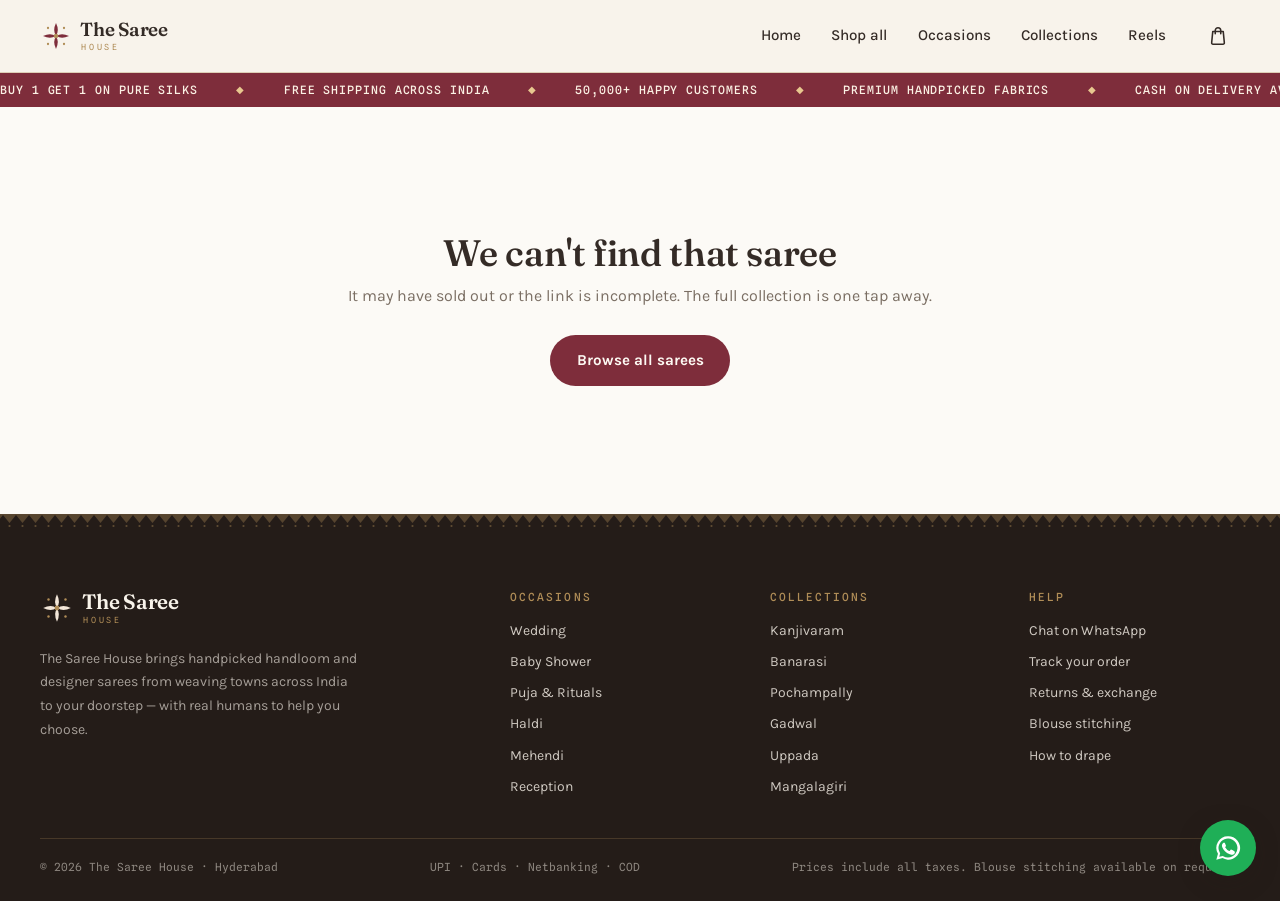
==== commit 0b7c38bd: "refactor: rename brand from Divya's Sarees to The Saree House Replaces the brand name across page ti" ====
--- a/product.html
+++ b/product.html
@@ -3,8 +3,8 @@
 <head>
   <meta charset="UTF-8">
   <meta name="viewport" content="width=device-width, initial-scale=1.0">
-  <title>Saree — Divya's Sarees</title>
-  <meta name="description" content="Saree details, fabric, reviews, delivery estimate and easy WhatsApp checkout at Divya's Sarees.">
+  <title>Saree — The Saree House</title>
+  <meta name="description" content="Saree details, fabric, reviews, delivery estimate and easy WhatsApp checkout at The Saree House.">
   <meta name="theme-color" content="#F8F3EA">
   <link rel="preconnect" href="https://fonts.googleapis.com">
   <link rel="preconnect" href="https://fonts.gstatic.com" crossorigin>
--- a/css/style.css
+++ b/css/style.css
@@ -1,5 +1,5 @@
 /* =========================================================================
-   DIVYA'S SAREES — STYLE
+   THE SAREE HOUSE — STYLE
    Tokens first. The interface recedes; the sarees are the colour.
    ========================================================================= */
 
